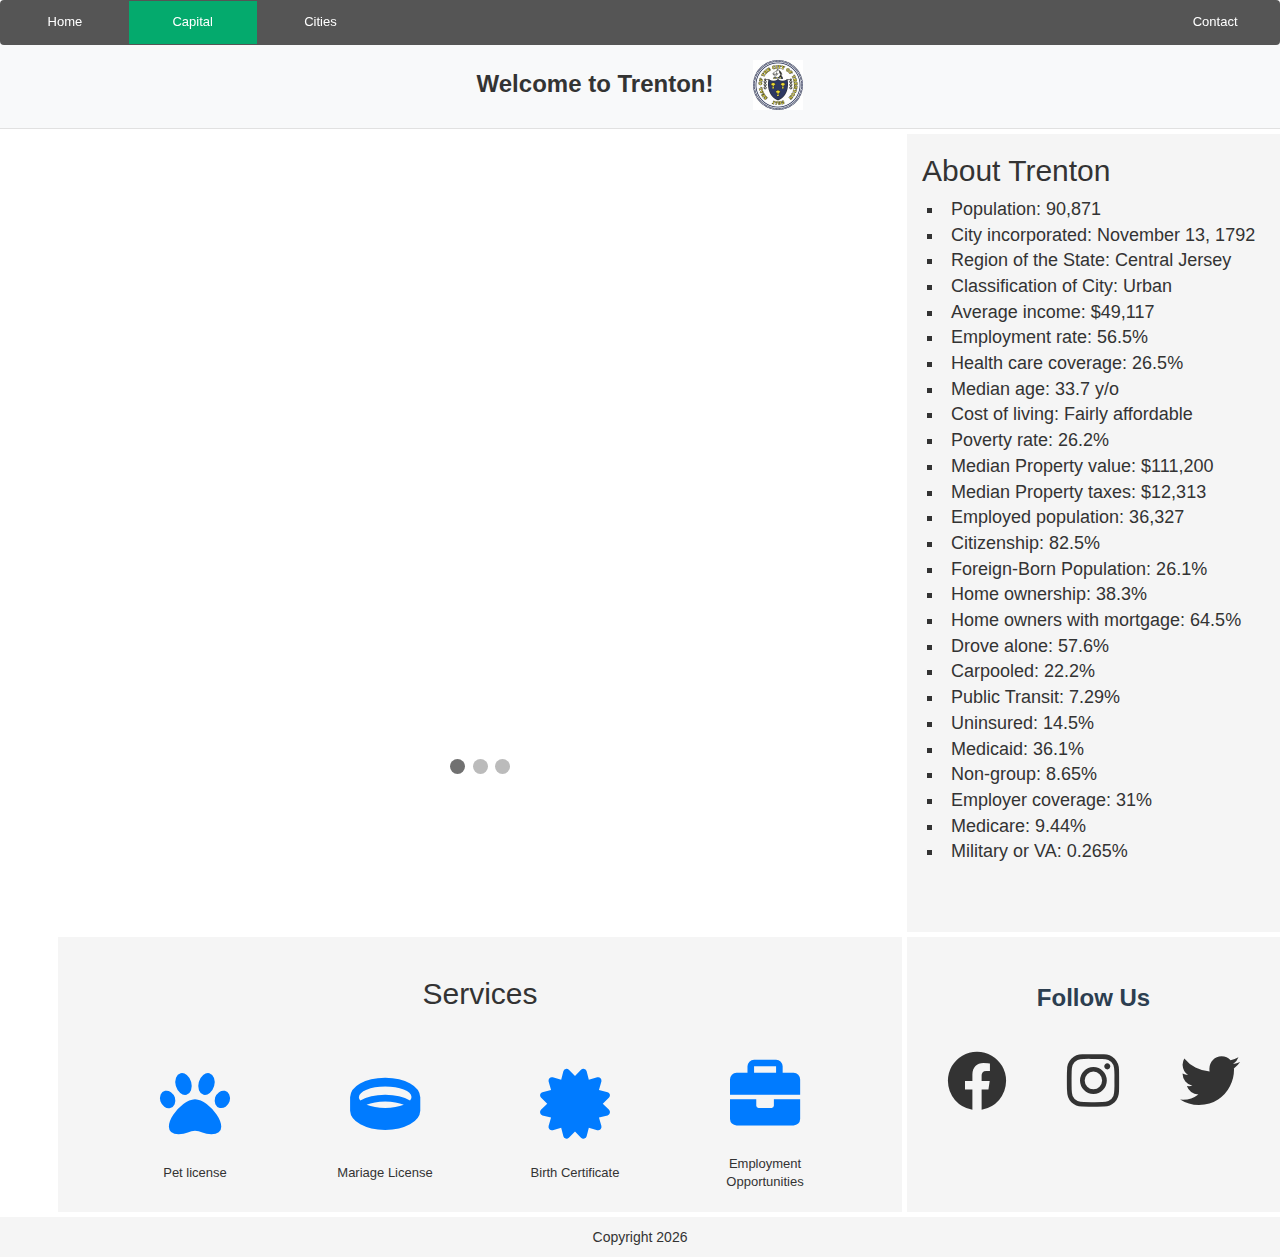
==== capital.html @ 1f430ced "implement capital page" ====
<!DOCTYPE html>
<html lang="en">
  <head>
    <meta charset="UTF-8" />
    <meta name="viewport" content="width=device-width, initial-scale=1.0" />
    <title>New Jersey</title>
    <link rel="stylesheet" href="capital.css" />
    <link
      rel="stylesheet"
      href="https://maxcdn.bootstrapcdn.com/bootstrap/3.4.1/css/bootstrap.min.css"
    />
    <link
      rel="stylesheet"
      href="https://cdnjs.cloudflare.com/ajax/libs/font-awesome/6.0.0-beta3/css/all.min.css"
    />
  </head>
  <body>
    <div class="container">
      <!-- <button class="menu-toggle" onclick="toggleNavbar()">☰ Menu</button> -->
      <nav class="navbar">
        <a class="nav" id="home-page" href="index.html">Home</a>
        <a class="nav" id="capital-page" href="capital.html">Capital</a>
        <a class="nav" id="cities-page" href="cities.html">Cities</a>
        <a class="nav pull-right" id="contact-page" href="contact.html"
          >Contact</a
        >
      </nav>
      <header>
        <div class="header-container">
          <span class="header-text">Welcome to Trenton!</span>
          <img src="/trenton-logo.jpg" alt="nj-logo" class="header-logo" />
        </div>
      </header>
      <aside>
        <button id="topButton" class="btn btn-default">
          <span class="glyphicon glyphicon-chevron-up"></span>
        </button>
        <button id="bottomButton" class="btn btn-default">
          <span class="glyphicon glyphicon-chevron-down"></span>
        </button>
      </aside>
      <div class="content1" id="home-section">
        <div class="slideshow-container">
          <div class="mySlides fade">
            <div class="numbertext">1 / 3</div>
            <img src="/nj-carousel-1.jpg" />
          </div>

          <div class="mySlides fade">
            <div class="numbertext">2 / 3</div>
            <img src="/nj-carousel-2.jpg" />
          </div>

          <div class="mySlides fade">
            <div class="numbertext">3 / 3</div>
            <img src="/nj-carousel-3.jpg" />
          </div>
        </div>
        <br />

        <div style="text-align: center">
          <span class="dot"></span>
          <span class="dot"></span>
          <span class="dot"></span>
        </div>
      </div>
      <div class="content2" id="capital-section">
        <h1>About Trenton</h1>
        <ul>
          <li>Population: 90,871</li>
          <li>City incorporated: November 13, 1792</li>
          <li>Region of the State: Central Jersey</li>
          <li>Classification of City: Urban</li>
          <li>Average income: $49,117</li>
          <li>Employment rate: 56.5%</li>
          <li>Health care coverage: 26.5%</li>
          <li>Median age: 33.7 y/o</li>
          <li>Cost of living: Fairly affordable</li>
          <li>Poverty rate: 26.2%</li>
          <li>Median Property value: $111,200</li>
          <li>Median Property taxes: $12,313</li>
          <li>Employed population: 36,327</li>
          <li>Citizenship: 82.5%</li>
          <li>Foreign-Born Population: 26.1%</li>
          <li>Home ownership: 38.3%</li>
          <li>Home owners with mortgage: 64.5%</li>
          <li>Drove alone: 57.6%</li>
          <li>Carpooled: 22.2%</li>
          <li>Public Transit: 7.29%</li>
          <li>Uninsured: 14.5%</li>
          <li>Medicaid: 36.1%</li>
          <li>Non-group: 8.65%</li>
          <li>Employer coverage: 31%</li>
          <li>Medicare: 9.44%</li>
          <li>Military or VA: 0.265%</li>
        </ul>
      </div>
      <div class="content3" id="cities-section">
        <h1 class="h1-text">Services</h1>
        <div class="service-list">
          <div class="service-item">
            <i class="fas fa-paw"></i>
            <a href="https://www.trentonnj.org/FAQ.aspx?TID=21" target="_blank"
              >Pet license</a
            >
          </div>
          <div class="service-item">
            <i class="fas fa-ring"></i>
            <a href="https://www.trentonnj.org/FAQ.aspx?TID=24" target="_blank"
              >Mariage License</a
            >
          </div>
          <div class="service-item">
            <i class="fas fa-certificate"></i>
            <a href="https://www.trentonnj.org/FAQ.aspx?TID=19" target="_blank"
              >Birth Certificate</a
            >
          </div>
          <div class="service-item">
            <i class="fas fa-briefcase"></i>
            <a
              href="https://nj-trenton.civicplus.com/344/Division-of-Personnel"
              target="_blank"
              >Employment Opportunities</a
            >
          </div>
        </div>
      </div>
      <div class="content4" id="arts-section">
        <h3 class="h3-text">Follow Us</h3>
        <div class="icon-container">
          <!-- Facebook Icon -->
          <a
            href="https://www.facebook.com/cityoftrentonnj/"
            target="_blank"
            class="icon-link"
          >
            <i class="fab fa-facebook"></i>
          </a>
          <!-- Instagram Icon -->
          <a
            href="https://www.instagram.com/cityoftrentonnj/"
            target="_blank"
            class="icon-link"
          >
            <i class="fab fa-instagram"></i>
          </a>
          <!-- Twitter (X) Icon -->
          <a
            href="https://x.com/i/flow/login?redirect_after_login=%2Fcityoftrentonnj"
            target="_blank"
            class="icon-link"
          >
            <i class="fab fa-twitter"></i>
          </a>
        </div>
      </div>
      <footer id="footer"></footer>
    </div>
    <script src="capital.js"></script>
  </body>
</html>
---- capital.css ----
* {
  box-sizing: border-box;
  margin: 0;
  padding: 0;
}
body {
  font-family: Arial, Helvetica, sans-serif;
}

.container {
  display: grid;
  grid-template-columns: 0.35fr 4fr 1.2fr;
  grid-template-rows: 0.2fr 0.6fr 5.8fr 2.4fr 0.2fr;
  grid-template-areas:
    "navbar navbar navbar"
    "header header header"
    "aside content1 content2"
    "aside content3 content4"
    "footer footer footer";
  gap: 0.5rem;
  text-align: center;
  width: 100% !important;
  padding: 0 !important;
}

nav {
  position: fixed !important; /* Fixed position for the navbar */
  top: 0;
  left: 0;
  width: 100%;
  background-color: #555;
  overflow: auto;
  margin-bottom: 0 !important;
  grid-area: navbar;
  z-index: 1000; /* Ensure it stays on top of other content */
}

header {
  grid-area: header;
  background-color: #f8f9fa; /* Light background for the header */
  padding: 0;
  border-bottom: 1px solid #e1e1e1; /* Subtle border at the bottom */
}

aside {
  grid-area: aside;
  position: relative;
  height: 100vh;
  padding: 20px;
}

.content1 {
  grid-area: content1;
}

.content2 {
  grid-area: content2;
  text-align: left;
  background-color: #f5f5f5;
  padding-left: 15px; /* Removes extra padding on the left */
}

.content3 {
  grid-area: content3;
  padding: 20px;
  background-color: #f5f5f5;
  text-align: center;
}

.content4 {
  grid-area: content4;
  padding: 20px;
  background-color: #f5f5f5;
  text-align: center;
}

footer {
  grid-area: footer;
  background-color: #f5f5f5;
  padding: 10px;
}

.h3-text {
  padding-top: 8px;
}

.icon-container {
  display: flex;
  justify-content: center;
  align-items: center;
  width: 100%;
  padding: 0;
  gap: 20px;
}

.icon-link {
  color: #333;
  font-size: 70px; /* Increase icon size */
  transition: color 0.3s ease, transform 0.3s ease;
}

.icon-link:hover {
  color: #007bff; /* Change to your brand color on hover */
  transform: scale(1.2); /* Slight zoom on hover */
}

/* Adjust icon size and spacing */
.icon-link i {
  font-size: inherit; /* Make the icons bigger */
}

/* Add padding and spread the icons out */
.icon-container a {
  flex-grow: 1;
  display: flex;
  justify-content: center;
  align-items: center;
  padding: 20px;
}

.navbar a {
  float: left;
  padding: 12px;
  color: white !important;
  text-decoration: none !important;
  font-size: 17px;
  width: 10%;
  text-align: center;
}

.navbar a:hover {
  background-color: #000;
}

.navbar a.active {
  background-color: #04aa6d;
}

.mySlides {
  display: none;
}
img {
  vertical-align: middle;
}

/* Slideshow container */
.slideshow-container {
  max-width: 1000px;
  position: relative;
  margin: auto;
}

/* Caption text */
.text {
  color: #f2f2f2;
  font-size: 15px;
  padding: 8px 12px;
  position: absolute;
  bottom: 8px;
  width: 100%;
  text-align: center;
}

/* Number text (1/3 etc) */
.numbertext {
  color: #f2f2f2;
  font-size: 12px;
  padding: 8px 12px;
  position: absolute;
  top: 0;
}

/* The dots/bullets/indicators */
.dot {
  height: 15px;
  width: 15px;
  margin: 0 2px;
  background-color: #bbb;
  border-radius: 50%;
  display: inline-block;
  transition: background-color 0.6s ease;
}

.active {
  background-color: #717171;
}

/* Fading animation */
.fade {
  animation-name: fade;
  animation-duration: 5s;
}

@keyframes fade {
  from {
    opacity: 0.4;
  }
  to {
    opacity: 1;
  }
}

.content1 img {
  width: 100%;
  height: 100%;
  object-fit: contain;
}

.content2 ul {
  list-style-type: square; /* Ensures square bullets */
  list-style-position: inside; /* Moves the bullets inside the content box */
}

.content2 li {
  padding-left: 0; /* Removes padding from list items */
  margin-left: 0.5rem; /* Optional: Adjust margin if needed for alignment */
  font-size: large;
}

.service-list {
  display: flex;
  justify-content: center; /* Centers the icons horizontally */
  align-items: center;
  gap: 40px; /* Adjusts the spacing between the icons */
  flex-wrap: nowrap; /* Ensures that the icons stay in one row */
}

.service-item {
  display: flex;
  flex-direction: column;
  align-items: center;
  width: 150px; /* Adjust width to fit all items in one row */
  text-align: center;
}

.service-item i {
  font-size: 100px; /* Icon size */
  color: #007bff;
  margin-bottom: 15px;
}

.service-item a {
  font-size: 20px;
  text-align: center;
  text-decoration: none;
  color: #333;
  margin-top: 10px;
}

.service-item a:hover {
  color: #007bff;
  text-decoration: underline;
}

.h1-text {
  margin-bottom: 50px;
}

.content4 h4 {
  font-size: 18px;
  line-height: 1.6;
  max-width: 900px;
  margin: 0 auto;
  color: #555;
}

.content4 p {
  margin-bottom: 15px;
  font-size: 16px;
  line-height: 1.8;
}

.content4 img {
  max-width: 100%;
  height: auto;
  margin-top: 30px;
}

.content4 blockquote {
  font-style: italic;
  color: #777;
  margin: 20px auto;
  padding: 20px;
  max-width: 600px;
  border-left: 4px solid #007bff;
}

/* General Styling */
.h3-text {
  font-size: 24px;
  font-weight: bold;
  color: #2c3e50;
  margin-bottom: 20px;
}

.news-box {
  border-radius: 8px;
  margin-bottom: 30px;
}

.news {
  margin-bottom: 10px;
  padding: 0 20px;
}

.navbar {
  min-height: 20px !important;
}

a {
  color: #007bff;
  text-decoration: none;
}

a:hover {
  text-decoration: underline;
}

aside button {
  width: 50px;
  height: 50px;
  position: fixed;
  left: 20px;
  z-index: 1000;
  border: none;
  background-color: rgba(0, 0, 0, 0.5);
  color: white;
  border-radius: 50%;
  display: flex;
  align-items: center;
  justify-content: center;
  cursor: pointer;
  font-size: 20px;
}

aside button:first-child {
  top: 200px;
}

aside button:last-child {
  bottom: 150px;
}

aside button:hover {
  background-color: rgba(0, 0, 0, 0.8);
}

html {
  scroll-behavior: smooth; /* Enables smooth scrolling */
}

.header-container {
  display: flex;
  align-items: center;
  justify-content: center;
  gap: 20px;
  padding-top: 27px;
}

.header-text {
  font-size: 24px;
  font-weight: bold;
  color: #333; /* Dark color for text */
  margin-right: 20px;
}

.header-logo {
  width: 50px;
  height: auto; /* Maintain aspect ratio */
}

@media (max-width: 1400px) {
  .container {
    grid-template-columns: 0.22fr 3.5fr 1.3fr;
    grid-template-rows: 0.2fr 0.7fr 5.8fr 2fr 0.2fr;
  }

  aside {
    display: none !important;
  }

  .icon-link {
    font-size: 60px !important;
  }

  .service-item i {
    font-size: 70px;
  }

  h4 {
    font-size: 14px !important;
  }

  a {
    font-size: 13px !important;
  }

  h1 {
    font-size: 30px !important;
  }
}

@media (max-width: 1250px) {
  .container {
    grid-template-columns: auto auto;
    grid-template-rows: 0.1fr 0.35fr 2.9fr 1.2fr 0.3fr 0.1fr;
    grid-template-areas:
      "navbar navbar"
      "header header"
      "content1 content1"
      "content2 content2"
      "content3 content4"
      "footer footer";
  }

  .content2 {
    column-count: 3;
    padding: 40px;
  }

  aside {
    display: none !important;
  }
}

@media (max-width: 1100px) {
  .container {
    grid-template-columns: auto;
    grid-template-rows: 0.1fr 0.23fr 1.3fr 1fr 0.4fr 0.4fr 0.1fr;
    grid-template-areas:
      "navbar"
      "header"
      "content1"
      "content2"
      "content3"
      "content4"
      "footer";
  }

  .content2 {
    column-count: 3;
    padding: 40px !important;
  }
}

/* On smaller screens, decrease text size */
@media only screen and (max-width: 300px) {
  .text {
    font-size: 11px;
  }
}
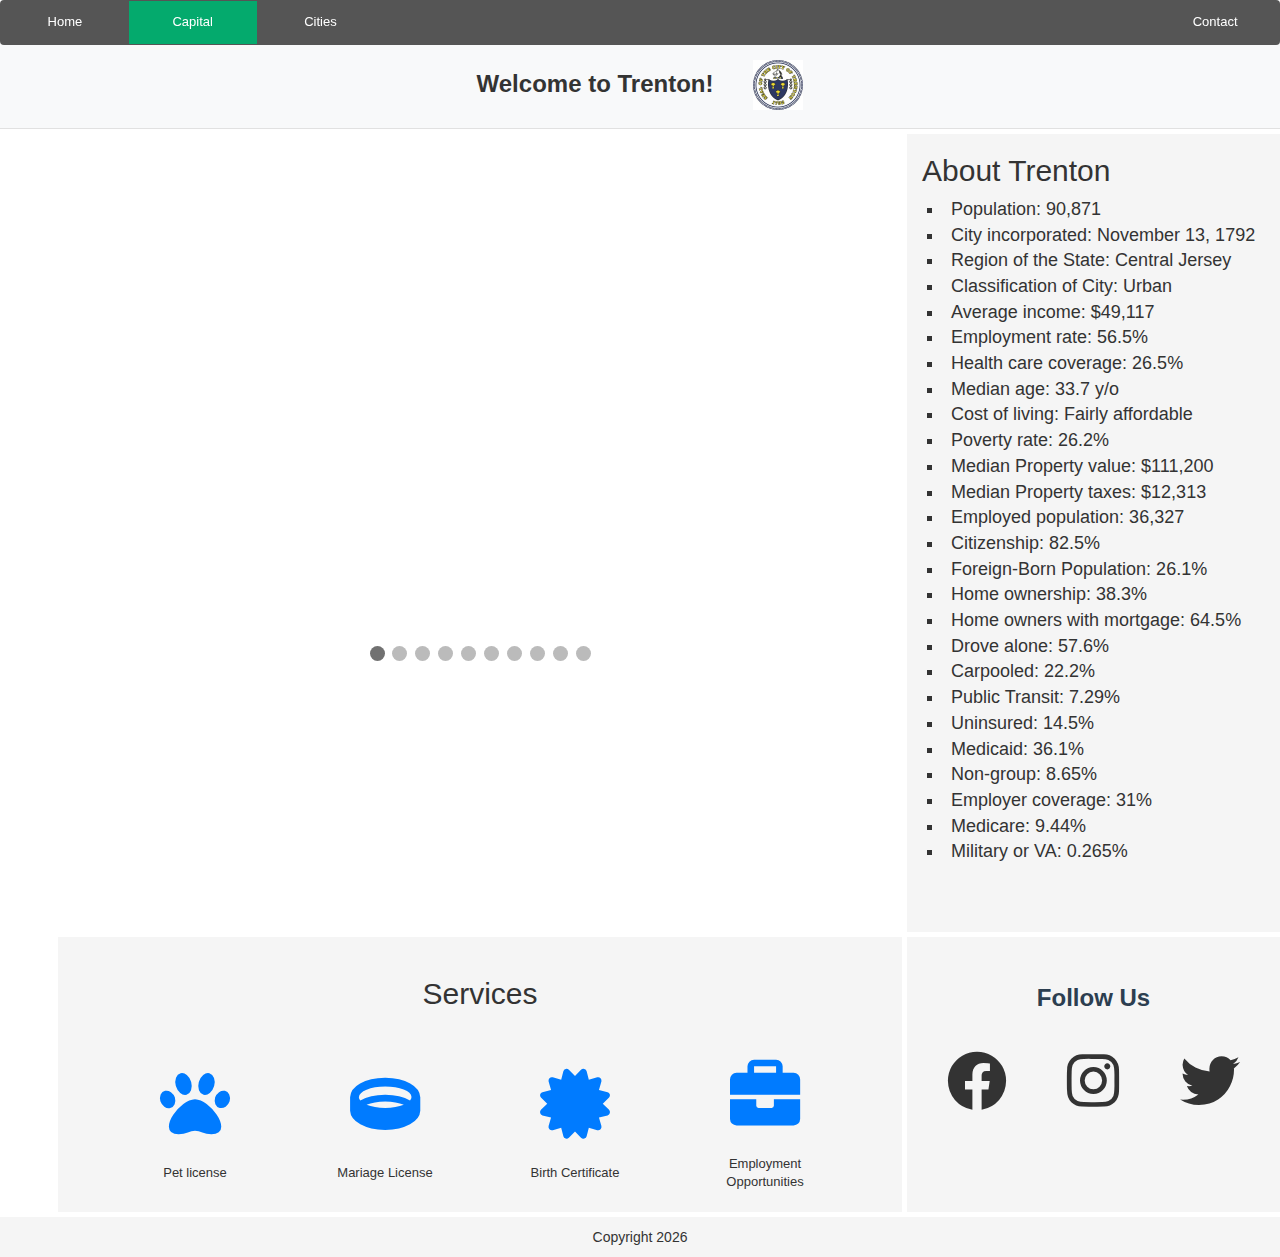
==== commit 7559b72b: "implement contact page and added images" ====
--- a/capital.html
+++ b/capital.html
@@ -42,23 +42,65 @@
       <div class="content1" id="home-section">
         <div class="slideshow-container">
           <div class="mySlides fade">
-            <div class="numbertext">1 / 3</div>
-            <img src="/nj-carousel-1.jpg" />
-          </div>
-
-          <div class="mySlides fade">
-            <div class="numbertext">2 / 3</div>
-            <img src="/nj-carousel-2.jpg" />
-          </div>
-
-          <div class="mySlides fade">
-            <div class="numbertext">3 / 3</div>
-            <img src="/nj-carousel-3.jpg" />
+            <div class="numbertext">1 / 10</div>
+            <img src="/trenton-img/1200x700.jpg" />
+          </div>
+
+          <div class="mySlides fade">
+            <div class="numbertext">2 / 10</div>
+            <img src="/trenton-img/1.jpg" />
+          </div>
+
+          <div class="mySlides fade">
+            <div class="numbertext">3 / 10</div>
+            <img src="/trenton-img/2.jpg" />
+          </div>
+
+          <div class="mySlides fade">
+            <div class="numbertext">4 / 10</div>
+            <img src="/trenton-img/3.jpg" />
+          </div>
+
+          <div class="mySlides fade">
+            <div class="numbertext">5 / 10</div>
+            <img src="/trenton-img/4.png" />
+          </div>
+
+          <div class="mySlides fade">
+            <div class="numbertext">6 / 10</div>
+            <img src="/trenton-img/5.png" />
+          </div>
+
+          <div class="mySlides fade">
+            <div class="numbertext">7 / 10</div>
+            <img src="/trenton-img/6.png" />
+          </div>
+
+          <div class="mySlides fade">
+            <div class="numbertext">8 / 10</div>
+            <img src="/trenton-img/7.png" />
+          </div>
+
+          <div class="mySlides fade">
+            <div class="numbertext">9 / 10</div>
+            <img src="/trenton-img/8.png" />
+          </div>
+
+          <div class="mySlides fade">
+            <div class="numbertext">10 / 10</div>
+            <img src="/trenton-img/9.png" />
           </div>
         </div>
         <br />
 
         <div style="text-align: center">
+          <span class="dot"></span>
+          <span class="dot"></span>
+          <span class="dot"></span>
+          <span class="dot"></span>
+          <span class="dot"></span>
+          <span class="dot"></span>
+          <span class="dot"></span>
           <span class="dot"></span>
           <span class="dot"></span>
           <span class="dot"></span>
--- a/capital.css
+++ b/capital.css
@@ -145,7 +145,8 @@
 
 /* Slideshow container */
 .slideshow-container {
-  max-width: 1000px;
+  width: auto;
+  height: auto;
   position: relative;
   margin: auto;
 }
@@ -163,8 +164,8 @@
 
 /* Number text (1/3 etc) */
 .numbertext {
-  color: #f2f2f2;
-  font-size: 12px;
+  color: #000000;
+  font-size: 25px;
   padding: 8px 12px;
   position: absolute;
   top: 0;
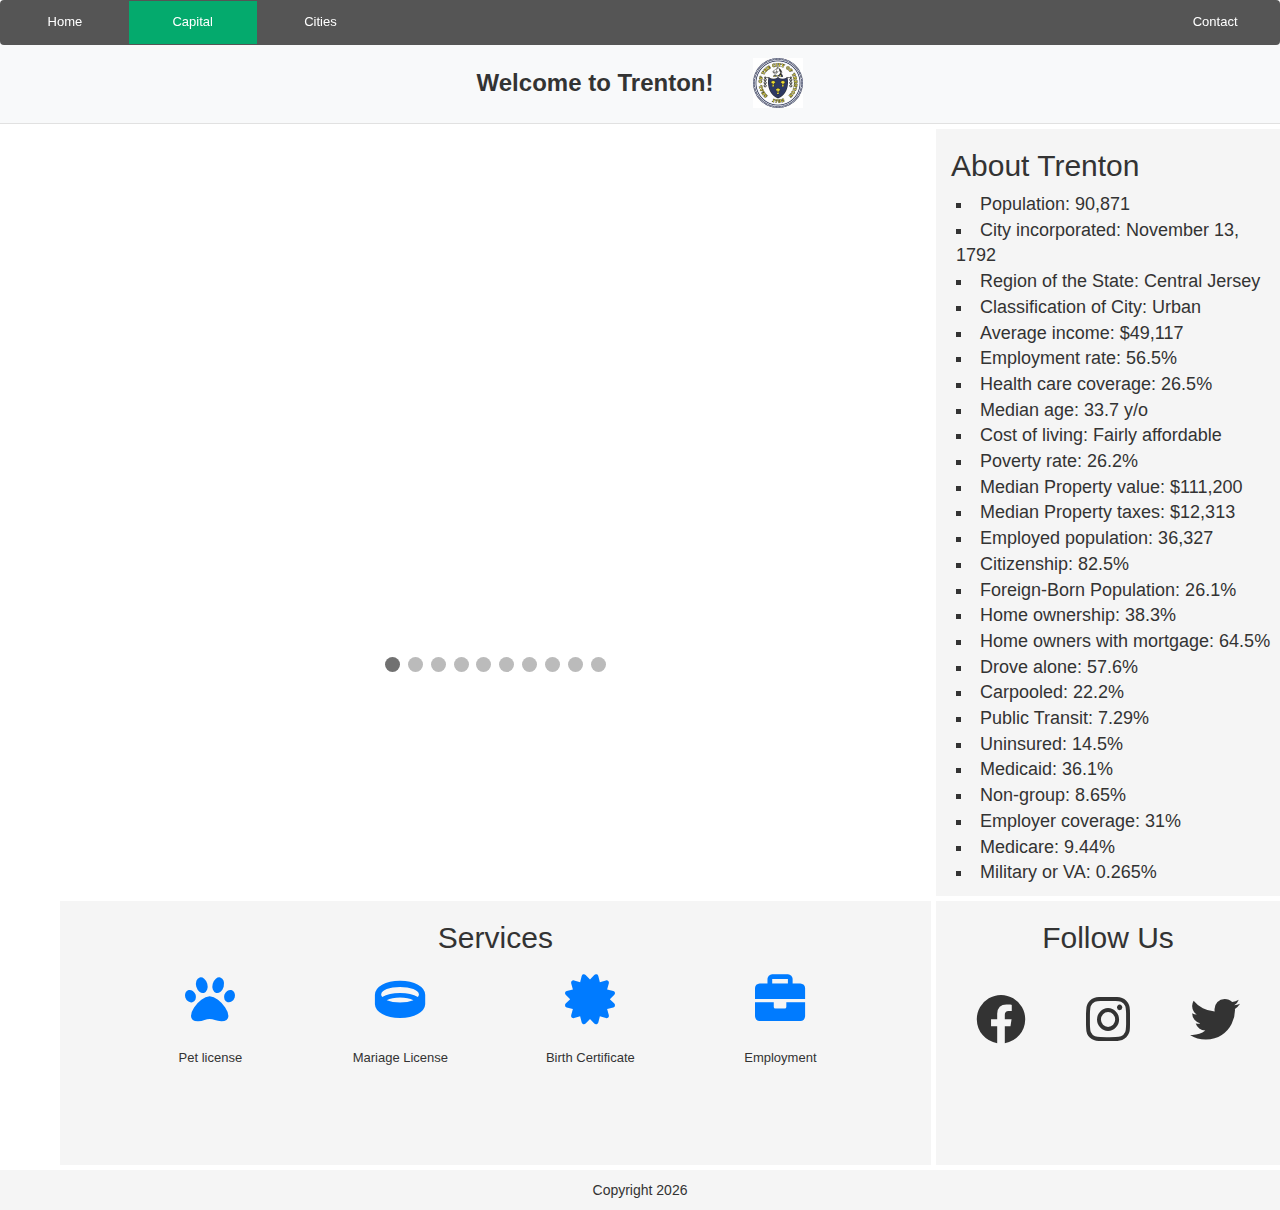
==== commit 22d50ec5: "finalize every thing" ====
--- a/capital.html
+++ b/capital.html
@@ -3,7 +3,7 @@
   <head>
     <meta charset="UTF-8" />
     <meta name="viewport" content="width=device-width, initial-scale=1.0" />
-    <title>New Jersey</title>
+    <title>New Jersey, Trenton</title>
     <link rel="stylesheet" href="capital.css" />
     <link
       rel="stylesheet"
@@ -43,52 +43,52 @@
         <div class="slideshow-container">
           <div class="mySlides fade">
             <div class="numbertext">1 / 10</div>
-            <img src="/trenton-img/1200x700.jpg" />
+            <img src="/trenton-img/1200x700.jpg" alt="trenton-greetings" />
           </div>
 
           <div class="mySlides fade">
             <div class="numbertext">2 / 10</div>
-            <img src="/trenton-img/1.jpg" />
+            <img src="/trenton-img/1.jpg" alt="trenton-img1" />
           </div>
 
           <div class="mySlides fade">
             <div class="numbertext">3 / 10</div>
-            <img src="/trenton-img/2.jpg" />
+            <img src="/trenton-img/2.jpg" alt="trenton-img2" />
           </div>
 
           <div class="mySlides fade">
             <div class="numbertext">4 / 10</div>
-            <img src="/trenton-img/3.jpg" />
+            <img src="/trenton-img/3.jpg" alt="trenton-img3" />
           </div>
 
           <div class="mySlides fade">
             <div class="numbertext">5 / 10</div>
-            <img src="/trenton-img/4.png" />
+            <img src="/trenton-img/4.png" alt="trenton-img4" />
           </div>
 
           <div class="mySlides fade">
             <div class="numbertext">6 / 10</div>
-            <img src="/trenton-img/5.png" />
+            <img src="/trenton-img/5.png" alt="trenton-img5" />
           </div>
 
           <div class="mySlides fade">
             <div class="numbertext">7 / 10</div>
-            <img src="/trenton-img/6.png" />
+            <img src="/trenton-img/6.png" alt="trenton-img6" />
           </div>
 
           <div class="mySlides fade">
             <div class="numbertext">8 / 10</div>
-            <img src="/trenton-img/7.png" />
+            <img src="/trenton-img/7.png" alt="trenton-img7" />
           </div>
 
           <div class="mySlides fade">
             <div class="numbertext">9 / 10</div>
-            <img src="/trenton-img/8.png" />
+            <img src="/trenton-img/8.png" alt="trenton-img8" />
           </div>
 
           <div class="mySlides fade">
             <div class="numbertext">10 / 10</div>
-            <img src="/trenton-img/9.png" />
+            <img src="/trenton-img/9.png" alt="trenton-img9" />
           </div>
         </div>
         <br />
@@ -163,13 +163,13 @@
             <a
               href="https://nj-trenton.civicplus.com/344/Division-of-Personnel"
               target="_blank"
-              >Employment Opportunities</a
+              >Employment</a
             >
           </div>
         </div>
       </div>
       <div class="content4" id="arts-section">
-        <h3 class="h3-text">Follow Us</h3>
+        <h1 class="h3-text">Follow Us</h1>
         <div class="icon-container">
           <!-- Facebook Icon -->
           <a
--- a/capital.css
+++ b/capital.css
@@ -10,7 +10,7 @@
 .container {
   display: grid;
   grid-template-columns: 0.35fr 4fr 1.2fr;
-  grid-template-rows: 0.2fr 0.6fr 5.8fr 2.4fr 0.2fr;
+  grid-template-rows: 0.2fr 0.65fr 5.8fr 1.7fr 0.2fr;
   grid-template-areas:
     "navbar navbar navbar"
     "header header header"
@@ -69,7 +69,7 @@
 
 .content4 {
   grid-area: content4;
-  padding: 20px;
+  padding: 20px 20px 0 20px;
   background-color: #f5f5f5;
   text-align: center;
 }
@@ -80,10 +80,6 @@
   padding: 10px;
 }
 
-.h3-text {
-  padding-top: 8px;
-}
-
 .icon-container {
   display: flex;
   justify-content: center;
@@ -95,7 +91,7 @@
 
 .icon-link {
   color: #333;
-  font-size: 70px; /* Increase icon size */
+  font-size: 60px; /* Increase icon size */
   transition: color 0.3s ease, transform 0.3s ease;
 }
 
@@ -235,7 +231,7 @@
 }
 
 .service-item i {
-  font-size: 100px; /* Icon size */
+  font-size: 50px; /* Icon size */
   color: #007bff;
   margin-bottom: 15px;
 }
@@ -254,7 +250,7 @@
 }
 
 .h1-text {
-  margin-bottom: 50px;
+  margin: 0 0 20px 0;
 }
 
 .content4 h4 {
@@ -288,10 +284,8 @@
 
 /* General Styling */
 .h3-text {
-  font-size: 24px;
-  font-weight: bold;
-  color: #2c3e50;
-  margin-bottom: 20px;
+  font-size: 36px;
+  margin: 0 0 20px 0;
 }
 
 .news-box {
@@ -381,11 +375,11 @@
   }
 
   .icon-link {
-    font-size: 60px !important;
+    font-size: 50px !important;
   }
 
   .service-item i {
-    font-size: 70px;
+    font-size: 50px;
   }
 
   h4 {
